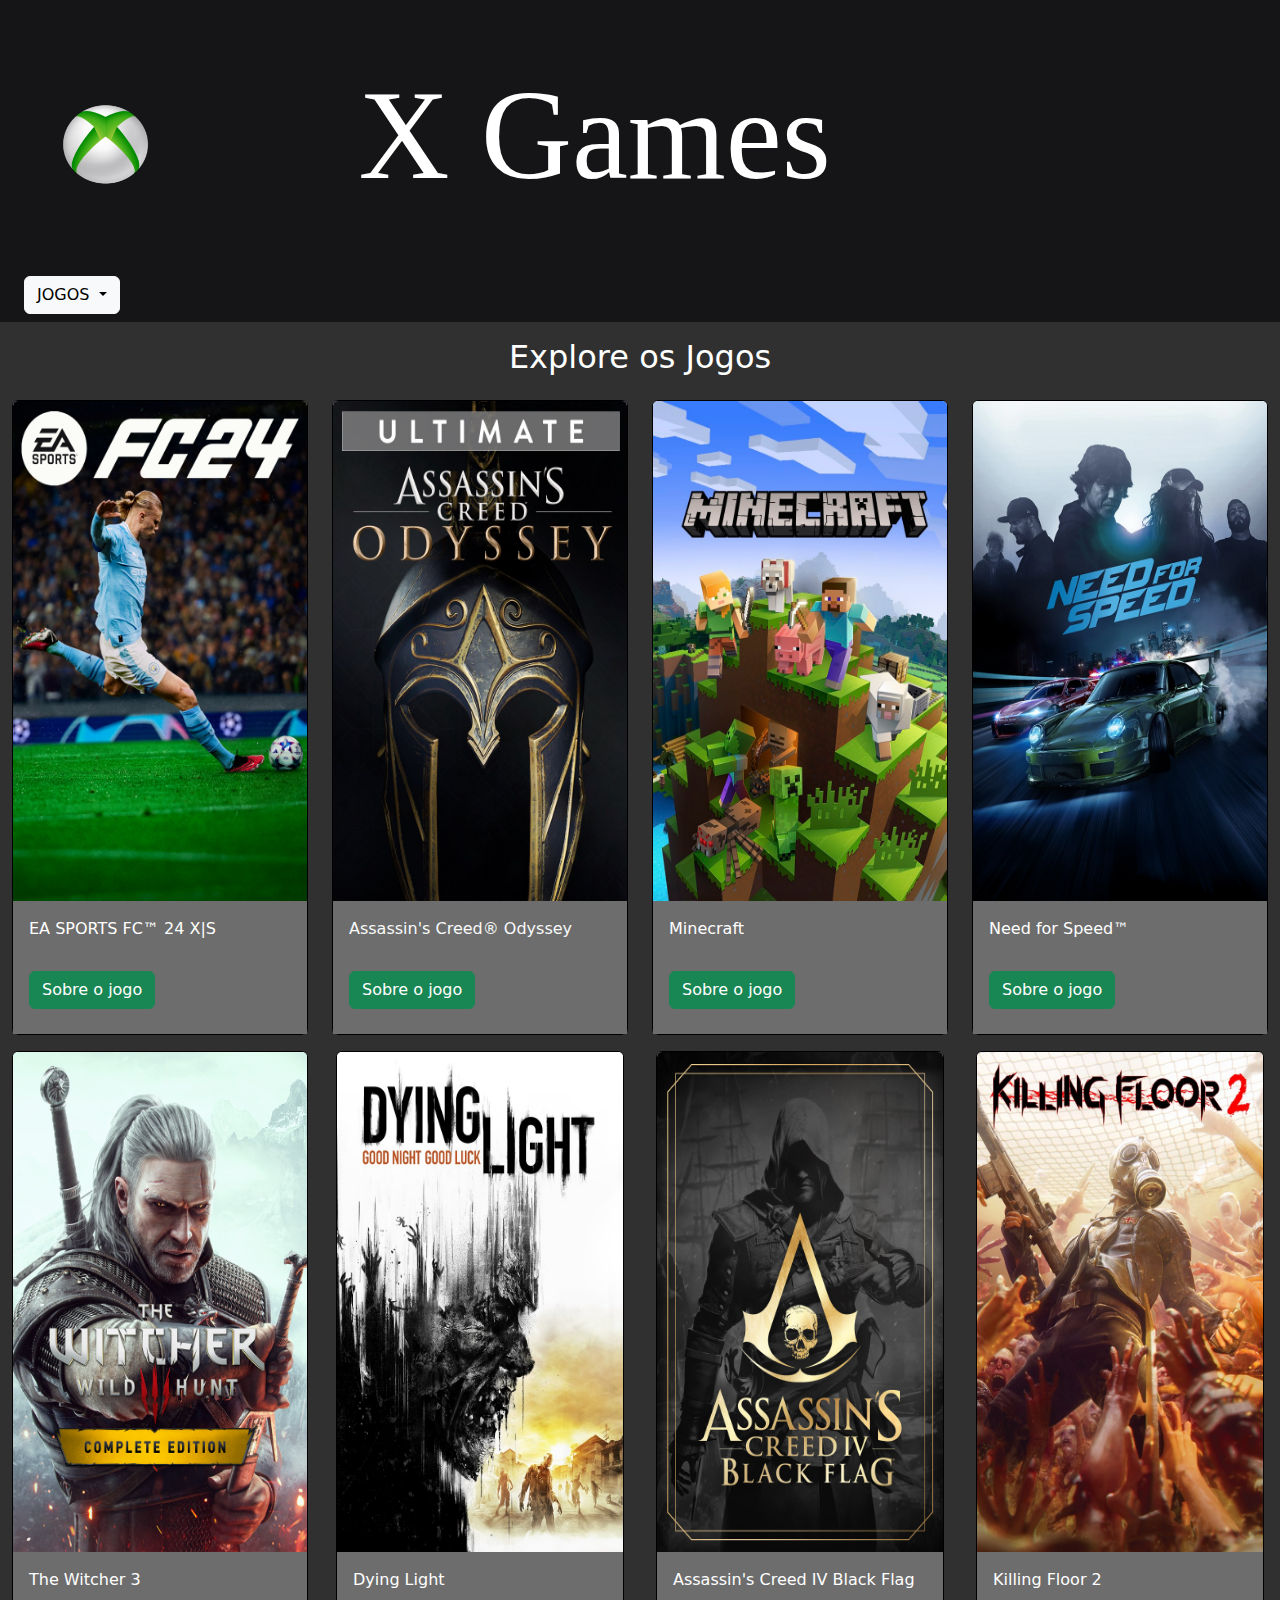
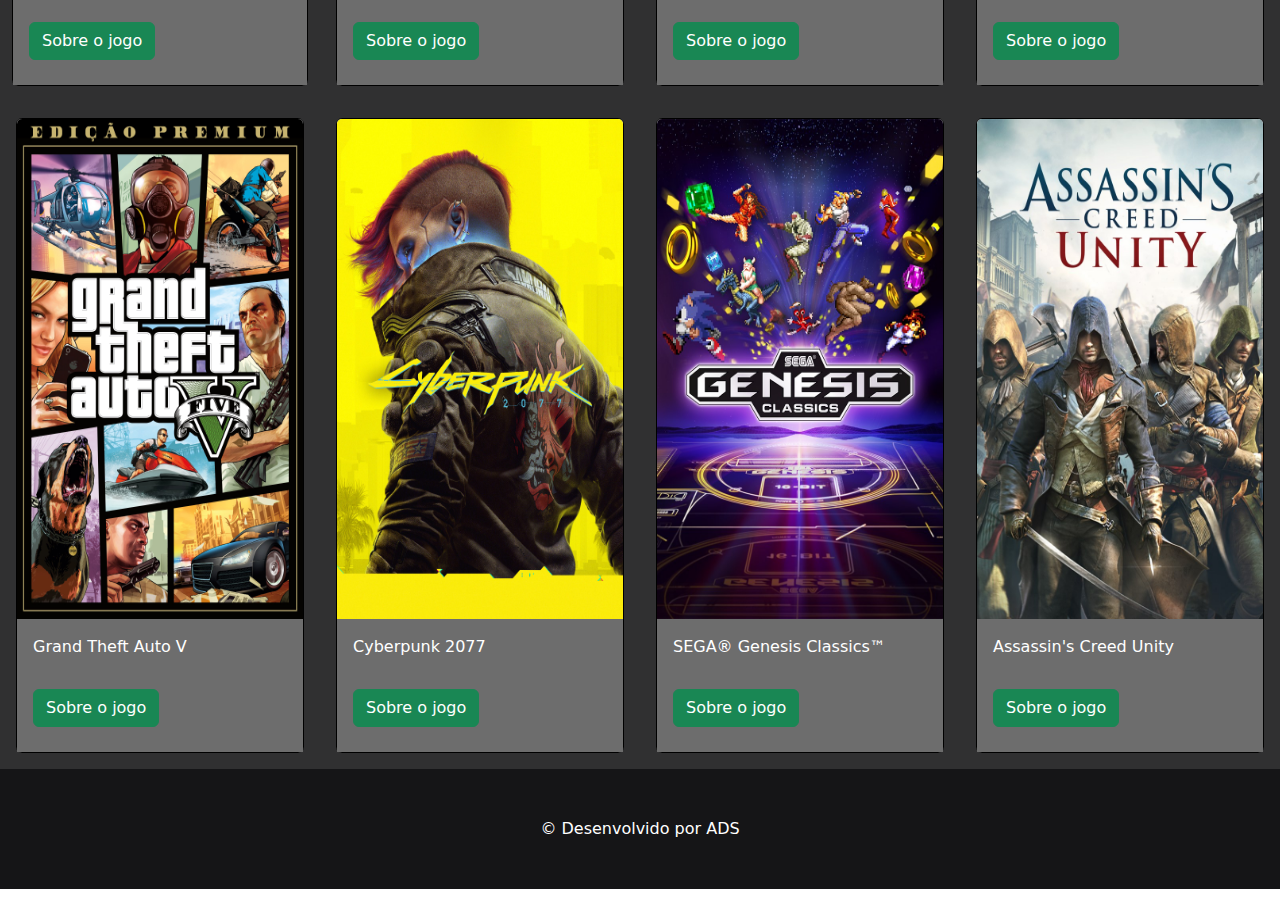
==== index.html @ 46e62c0b "X Games" ====
<!DOCTYPE html>
<html lang="pr-br">
<!-- Cards, dropdown, Carousel, Tooltip, -->
<head>
    <meta charset="UTF-8">
    <meta name="viewport" content="width=device-width, initial-scale=1.0">
    <title>X Games BR</title>
    <link href="https://cdn.jsdelivr.net/npm/bootstrap@5.3.3/dist/css/bootstrap.min.css" rel="stylesheet">
    <link rel="stylesheet" href="style.css">
</head>

<body>
    <header class="container-fluid row cinza-escuro ">
        <div class="col-2 pt-4">
            <img src="./logo xbox.png" id="xbox">
        </div>
        <div class="col-10 text-white">
            <h1 class="text-center" id="xgames">X Games</h1>
        </div>
        <div class="dropdown">
            <button type="button" class="btn btn-light dropdown-toggle mb-2 mt-2" data-bs-toggle="dropdown">
                JOGOS
            </button>
            <ul class="dropdown-menu">
                <li><a class="dropdown-item" href="FC24.html">FC 24</a></li>
                <li><a class="dropdown-item" href="Odyssey.html">Assassin´s Creed Odyssey</a></li>
                <li><a class="dropdown-item" href="mine.html">Minecraft</a></li>
                <li><a class="dropdown-item" href="need.html">Need for Speed™</a></li>
                <li><a class="dropdown-item" href="witcher.html">The Witcher 3</a></li>
                <li><a class="dropdown-item" href="dying.html">Dying Light</a></li>
                <li><a class="dropdown-item" href="black.html">Assassin's Creed IV Black Flag</a></li>
                <li><a class="dropdown-item" href="killing.html">Killing Floor 2</a></li>
                <li><a class="dropdown-item" href="gta.html">Grand Theft Auto V: Edição Premium</a></li>
                <li><a class="dropdown-item" href="cyber.html">Cyberpunk 2077</a></li>
                <li><a class="dropdown-item" href="sega.html">SEGA® Genesis Classics™</a></li>
                <li><a class="dropdown-item" href="unity.html">Assassin's Creed Unity</a></li>
                  
            </ul>
        </div>

    </header>
    <main class="w-100" style="background-color: #303031;">
        <h2 class="text-white text-center pt-3">
            Explore os Jogos
        </h2>
        <section class="row">
            <div class="col-sm-6 col-md-4 col-lg-3 mt-3">
                <div class="card" id="games">
                    <img class="card-img-top" src="img/apps.FC 24.b5be9148-05ab-41a0-af06-5a2e7e03d0f3"
                        alt="Card image">
                    <div class="card-body cinza" id="mine">
                        <p class="card-text text-white">EA SPORTS FC™ 24 X|S</p>
                        <a href="FC24.html" class="btn btn-success" data-bs-toggle="tooltip" title="Mais informações">Sobre o jogo</a>
                    </div>
                    
                </div>
            </div>
            <div class="col-sm-6 col-md-4 col-lg-3 mt-3">
                <div class="card" id="games">
                    <img class="card-img-top" src="./img/Assassin`s Creed.43cbad2a-6d82-46ab-b748-d4c4f1299cb5"
                        alt="Card image" id="odyssey">
                    <div class="card-body cinza" id="mine">
                        <p class="card-text text-light">
                            Assassin's Creed® Odyssey </p>
                        <a href="Odyssey.html" class="btn btn-success" data-bs-toggle="tooltip" title="Mais informações">Sobre o jogo</a>
                    </div>
                </div>
            </div>
            <div class="col-sm-6 col-md-4 col-lg-3 mt-3">
                <div class="card" id="games">
                    <img  class="card-img-top"
                        src="./img/Minecraft.b8233937-28f5-4fdf-a696-6ef666a6ff6e" alt="Card image">
                    <div class="card-body cinza" id="mine">
                        <p class="card-text text-white">
                            Minecraft</p>
                        <a href="mine.html" class="btn btn-success" data-bs-toggle="tooltip" title="Mais informações">Sobre o jogo</a>
                    </div>
                </div>
            </div>
            <div class="col-sm-6 col-md-4 col-lg-3 mt-3">
                <div class="card" id="games">
                    <img class="card-img-top"
                        src="./img/Need for Speed.5dc8877c-676e-4cd8-b12e-7d04448fec7a" alt="Card image">
                    <div class="card-body cinza" id="mine">
                        <p class="card-text text-white">
                            Need for Speed™</p>
                        <a href="need.html" class="btn btn-success" data-bs-toggle="tooltip" title="Mais informações">Sobre o jogo</a>
                    </div>
                </div>
            </div>
            <div class="col-sm-6 col-md-4 col-lg-3 mt-3">
                <div class="card" id="games">
                    <img class="card-img-top"
                        src="./img/The witcher.80ba72da-abfb-4af6-81f2-a443d12fb870" alt="Card image">
                    <div class="card-body cinza" id="mine">
                        <p class="card-text text-white">The Witcher 3</p>
                        <a href="witcher.html" class="btn btn-success" data-bs-toggle="tooltip" title="Mais informações">Sobre o jogo</a>
                    </div>
                </div>
            </div>
            <div class="col-sm-6 col-md-4 col-lg-3 p-3">
                <div class="card" id="games">
                    <img class="card-img-top"
                        src="./img/day.874ffd2d-23b2-4ad5-8627-6281fe7e8b60" alt="Card image">
                    <div class="card-body cinza" id="mine">
                        <p class="card-text text-white">
                            Dying Light</p>
                        <a href="dying.html" class="btn btn-success" data-bs-toggle="tooltip" title="Mais informações">Sobre o jogo</a>
                    </div>
                </div>
            </div>
            <div class="col-sm-6 col-md-4 col-lg-3 p-3">
                <div class="card" id="games">
                    <img class="card-img-top"
                        src="./img/black.c5643e1d-438b-41ce-8f03-d486a3ed85b6" alt="Card image">
                    <div class="card-body cinza" id="mine">
                        <p class="card-text text-white">Assassin's Creed IV Black Flag</p>
                        <a href="black.html" class="btn btn-success" data-bs-toggle="tooltip" title="Mais informações">Sobre o jogo</a>
                    </div>
                </div>
            </div>
            <div class="col-sm-6 col-md-4 col-lg-3 p-3">
                <div class="card" id="games">
                    <img class="card-img-top"
                        src="./img/kiling.f73d078b-e1dd-4441-9974-f2cce492dfe4" alt="Card image">
                    <div class="card-body cinza" id="mine">
                        <p class="card-text text-white">
                            Killing Floor 2</p>
                        <a href="killing.html" class="btn btn-success" data-bs-toggle="tooltip" title="Mais informações">Sobre o jogo</a>
                    </div>
                </div>
            </div>
            <div class="col-sm-6 col-md-4 col-lg-3 p-3">
                <div class="card" id="games">
                    <img class="card-img-top"
                        src="./img/GTA.c9aa48d1-63ab-4eb6-8839-eb6e41935837" alt="Card image">
                    <div class="card-body cinza" id="mine">
                        <p class="card-text text-white">
                            Grand Theft Auto V</p>
                        <a href="gta.html" class="btn btn-success" data-bs-toggle="tooltip" title="Mais informações">Sobre o jogo</a>
                    </div>
                </div>
            </div>
            <div class="col-sm-6 col-md-4 col-lg-3 p-3">
                <div class="card" id="games">
                    <img class="card-img-top"
                        src="./img/ciber.89bb995b-b066-4a53-9fe4-0260ce07e894" alt="Card image">
                    <div class="card-body cinza" id="mine">
                        <p class="card-text text-white">
                            Cyberpunk 2077</p>
                        <a href="cyber.html" class="btn btn-success" data-bs-toggle="tooltip" title="Mais informações">Sobre o jogo</a>
                    </div>
                </div>
            </div>
            <div class="col-sm-6 col-md-4 col-lg-3 p-3">
                <div class="card" id="games">
                    <img class="card-img-top"
                        src="./img/sega.6b2ec8da-04a1-4bbb-9c1f-1c3a9c2a9c6c" alt="Card image">
                    <div class="card-body cinza" id="mine">
                        <p class="card-text text-white">
                            SEGA® Genesis Classics™
                        </p>
                        <a href="sega.html" class="btn btn-success" data-bs-toggle="tooltip" title="Mais informações">Sobre o jogo</a>
                    </div>
                </div>
            </div>
            <div class="col-sm-6 col-md-4 col-lg-3 p-3">
                <div class="card" id="games">
                    <img class="card-img-top"
                        src="./img/unity.fc8b8b4a-70e0-4d84-a5c8-a91fd9773feb">
                    <div class="card-body cinza" id="mine">
                        <p class="card-text text-white">Assassin's Creed Unity</p>
                        <a href="unity.html" class="btn btn-success" data-bs-toggle="tooltip" title="Mais informações" alt="Card image">Sobre o jogo</a>
                    </div>
                </div>
            </div>


        </section>

    </main>

    <footer>
        <p class="cinza-escuro text-white text-center p-5">&copy; Desenvolvido por ADS </p>
    </footer>
    <script src="https://cdn.jsdelivr.net/npm/bootstrap@5.3.3/dist/js/bootstrap.bundle.min.js"></script>
    <script>
        var tooltipTriggerList = [].slice.call(document.querySelectorAll('[data-bs-toggle="tooltip"]'))
        var tooltipList = tooltipTriggerList.map(function (tooltipTriggerEl) {
          return new bootstrap.Tooltip(tooltipTriggerEl)
        })
        </script>
</body>

</html>
---- style.css ----
* {
    margin: 0;
    padding: 0;
}

body,
html {
    margin: 0;
    padding: 0;
    width: 100%;
    overflow-x: hidden;
}

main,
footer {
    width: 100%;
}

.row {
    margin-left: 0;
    margin-right: 0;
}
.carousel-inner img{
    height: 600px;
}

.carousel-control-prev,
.carousel-control-next {
    top: 50%;
    align-items: center;
}

#xbox {
    width: 100px;
    height: 110px;
    margin-top: 65px;
    margin-left: 30px;
}

.verde {
    background-color: #0f9206;
}

.cinza-escuro {
    background-color: #151517;
}

.cinza {
    background-color: #6d6d6d;
}

.text-green {
    color: #0f9206;
}

#mine {
    height: 133px;
}

#xgames {
    margin-top: 60px;
    padding-right: 300px;
    font-family: 'Times New Roman', Times, serif;
    font-size: 14vh;
    height: 200px;
}

#games {
    border: 1px solid black;
    transition: 0.3s;
    font-size: 40px;
}
#games img{
    height: 500px;
}
#games .card-text {
    font-size: 16px; 
}

#games:hover {
    text-decoration: underline;
    border: 1px solid white;
}

#botoes-nav {
    font-size: 20px;
    transition: 0.4s;
}

#botoes-nav:hover {
    font-size: 25px;
}

#odyssey img {
    height: 575px;
}


@media screen and (max-width: 768px) {
    #xgames {
        margin: 0;
        padding: 40px 0 0 0;
    }
    #xgames p{
        font-size: 20px;
    }
    #xbox{
        margin-top: 20px;
    }
    #botoes-nav {
        font-size: 0.9rem;
    }

    #games .card-text {
        font-size: 12px; 
    }
    #games img{
        height: 300px;
    }
    #botao-car{
        margin-top: 270px;
    }
    .carousel-inner img{
        height: 400px;
    }
}

@media screen and (max-width: 576px) {
    #xgames{
        font-size: 10vh;
        margin-top: 70px;
    }
    
    #xgames h1{

        margin: 0;
    }
    #xbox{
        width: 80px;
        height: 85px;
        margin-top: 85px;
        margin-bottom: 80px;

    }
    #odyssey img {
        height: 700px;
    }

    #games {
        width: 95%;
        padding: 0%;
        margin-left: 8px;
    }

    #botoes-nav {
        font-size: 0.9rem;
    }

    #mine {
        height: 120px;
    }
    #games .card-text {
        font-size: 12px; 
    }
    #botao-car{
        margin-top: 180px;
    }
    .carousel-inner img{
        height: 300px;
    }
    
}
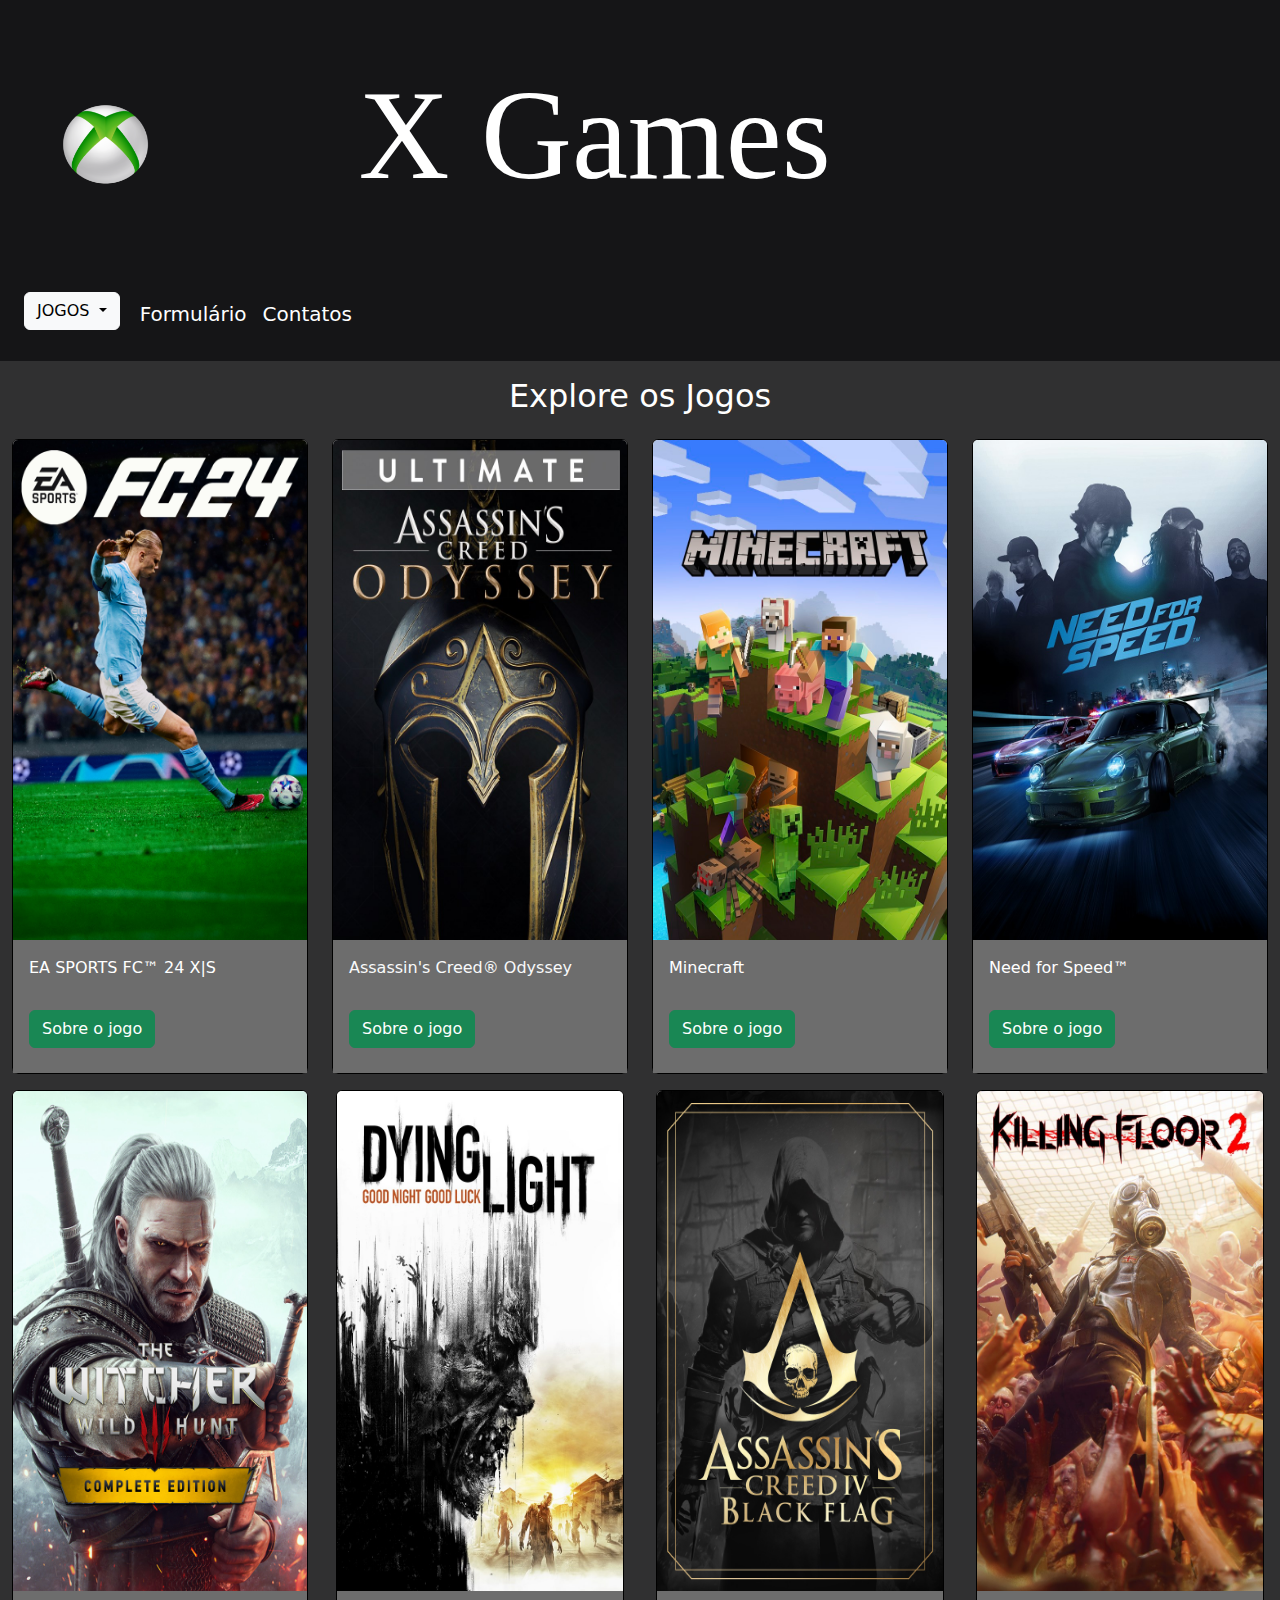
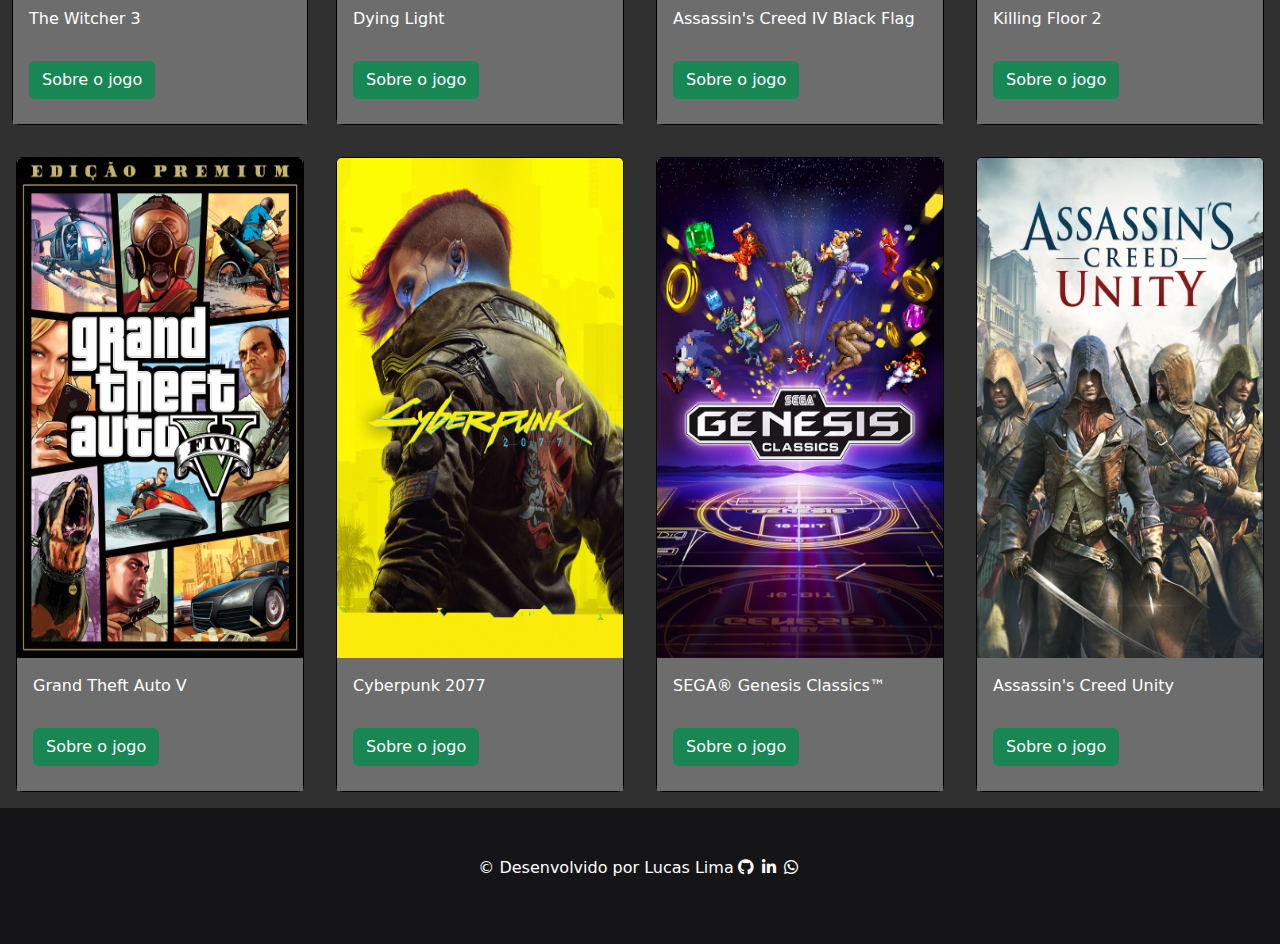
==== commit fdb72ad5: "Fiz ajustes nas setas dos carrosséis, e mudei fotos com resolução ruim" ====
--- a/index.html
+++ b/index.html
@@ -1,12 +1,14 @@
 <!DOCTYPE html>
 <html lang="pr-br">
 <!-- Cards, dropdown, Carousel, Tooltip, -->
+
 <head>
     <meta charset="UTF-8">
     <meta name="viewport" content="width=device-width, initial-scale=1.0">
     <title>X Games BR</title>
     <link href="https://cdn.jsdelivr.net/npm/bootstrap@5.3.3/dist/css/bootstrap.min.css" rel="stylesheet">
     <link rel="stylesheet" href="style.css">
+    <link rel="stylesheet" href="https://cdnjs.cloudflare.com/ajax/libs/font-awesome/6.5.1/css/all.min.css" />
 </head>
 
 <body>
@@ -17,26 +19,45 @@
         <div class="col-10 text-white">
             <h1 class="text-center" id="xgames">X Games</h1>
         </div>
-        <div class="dropdown">
-            <button type="button" class="btn btn-light dropdown-toggle mb-2 mt-2" data-bs-toggle="dropdown">
-                JOGOS
-            </button>
-            <ul class="dropdown-menu">
-                <li><a class="dropdown-item" href="FC24.html">FC 24</a></li>
-                <li><a class="dropdown-item" href="Odyssey.html">Assassin´s Creed Odyssey</a></li>
-                <li><a class="dropdown-item" href="mine.html">Minecraft</a></li>
-                <li><a class="dropdown-item" href="need.html">Need for Speed™</a></li>
-                <li><a class="dropdown-item" href="witcher.html">The Witcher 3</a></li>
-                <li><a class="dropdown-item" href="dying.html">Dying Light</a></li>
-                <li><a class="dropdown-item" href="black.html">Assassin's Creed IV Black Flag</a></li>
-                <li><a class="dropdown-item" href="killing.html">Killing Floor 2</a></li>
-                <li><a class="dropdown-item" href="gta.html">Grand Theft Auto V: Edição Premium</a></li>
-                <li><a class="dropdown-item" href="cyber.html">Cyberpunk 2077</a></li>
-                <li><a class="dropdown-item" href="sega.html">SEGA® Genesis Classics™</a></li>
-                <li><a class="dropdown-item" href="unity.html">Assassin's Creed Unity</a></li>
-                  
-            </ul>
+        <div class="d-flex">
+            <div class="dropdown ">
+                <button type="button" class="btn btn-light dropdown-toggle mb-2 mt-4" data-bs-toggle="dropdown">
+                    JOGOS
+                </button>
+                <ul class="dropdown-menu">
+                    <li><a class="dropdown-item" href="FC24.html">FC 24</a></li>
+                    <li><a class="dropdown-item" href="Odyssey.html">Assassin´s Creed Odyssey</a></li>
+                    <li><a class="dropdown-item" href="mine.html">Minecraft</a></li>
+                    <li><a class="dropdown-item" href="need.html">Need for Speed™</a></li>
+                    <li><a class="dropdown-item" href="witcher.html">The Witcher 3</a></li>
+                    <li><a class="dropdown-item" href="dying.html">Dying Light</a></li>
+                    <li><a class="dropdown-item" href="black.html">Assassin's Creed IV Black Flag</a></li>
+                    <li><a class="dropdown-item" href="killing.html">Killing Floor 2</a></li>
+                    <li><a class="dropdown-item" href="gta.html">Grand Theft Auto V: Edição Premium</a></li>
+                    <li><a class="dropdown-item" href="cyber.html">Cyberpunk 2077</a></li>
+                    <li><a class="dropdown-item" href="sega.html">SEGA® Genesis Classics™</a></li>
+                    <li><a class="dropdown-item" href="unity.html">Assassin's Creed Unity</a></li>
+                </ul>
+            </div>
+            <nav class="navbar navbar-expand-sm">
+                <div class="container-fluid cinza-escuro">
+                    <!-- Links -->
+                    <ul class="navbar-nav">
+                        <li class="nav-item">
+                            <a class="nav-link" href="form.html" id="botoes-nav">
+                                <p class="text-white ml-3" style="margin-top: 15px;">Formulário</p>
+                            </a>
+                        </li>
+                        <li class="nav-item">
+                            <a class="nav-link" href="#footer" id="botoes-nav">
+                                <p class="text-white ml-3" style="margin-top: 15px;">Contatos</p>
+                            </a>
+                        </li>
+                    </ul>
+                </div>
+            </nav>
         </div>
+
 
     </header>
     <main class="w-100" style="background-color: #303031;">
@@ -50,9 +71,10 @@
                         alt="Card image">
                     <div class="card-body cinza" id="mine">
                         <p class="card-text text-white">EA SPORTS FC™ 24 X|S</p>
-                        <a href="FC24.html" class="btn btn-success" data-bs-toggle="tooltip" title="Mais informações">Sobre o jogo</a>
-                    </div>
-                    
+                        <a href="FC24.html" class="btn btn-success" data-bs-toggle="tooltip"
+                            title="Mais informações">Sobre o jogo</a>
+                    </div>
+
                 </div>
             </div>
             <div class="col-sm-6 col-md-4 col-lg-3 mt-3">
@@ -62,115 +84,119 @@
                     <div class="card-body cinza" id="mine">
                         <p class="card-text text-light">
                             Assassin's Creed® Odyssey </p>
-                        <a href="Odyssey.html" class="btn btn-success" data-bs-toggle="tooltip" title="Mais informações">Sobre o jogo</a>
-                    </div>
-                </div>
-            </div>
-            <div class="col-sm-6 col-md-4 col-lg-3 mt-3">
-                <div class="card" id="games">
-                    <img  class="card-img-top"
-                        src="./img/Minecraft.b8233937-28f5-4fdf-a696-6ef666a6ff6e" alt="Card image">
+                        <a href="Odyssey.html" class="btn btn-success" data-bs-toggle="tooltip"
+                            title="Mais informações">Sobre o jogo</a>
+                    </div>
+                </div>
+            </div>
+            <div class="col-sm-6 col-md-4 col-lg-3 mt-3">
+                <div class="card" id="games">
+                    <img class="card-img-top" src="./img/Minecraft.b8233937-28f5-4fdf-a696-6ef666a6ff6e"
+                        alt="Card image">
                     <div class="card-body cinza" id="mine">
                         <p class="card-text text-white">
                             Minecraft</p>
-                        <a href="mine.html" class="btn btn-success" data-bs-toggle="tooltip" title="Mais informações">Sobre o jogo</a>
-                    </div>
-                </div>
-            </div>
-            <div class="col-sm-6 col-md-4 col-lg-3 mt-3">
-                <div class="card" id="games">
-                    <img class="card-img-top"
-                        src="./img/Need for Speed.5dc8877c-676e-4cd8-b12e-7d04448fec7a" alt="Card image">
+                        <a href="mine.html" class="btn btn-success" data-bs-toggle="tooltip"
+                            title="Mais informações">Sobre o jogo</a>
+                    </div>
+                </div>
+            </div>
+            <div class="col-sm-6 col-md-4 col-lg-3 mt-3">
+                <div class="card" id="games">
+                    <img class="card-img-top" src="./img/Need for Speed.5dc8877c-676e-4cd8-b12e-7d04448fec7a"
+                        alt="Card image">
                     <div class="card-body cinza" id="mine">
                         <p class="card-text text-white">
                             Need for Speed™</p>
-                        <a href="need.html" class="btn btn-success" data-bs-toggle="tooltip" title="Mais informações">Sobre o jogo</a>
-                    </div>
-                </div>
-            </div>
-            <div class="col-sm-6 col-md-4 col-lg-3 mt-3">
-                <div class="card" id="games">
-                    <img class="card-img-top"
-                        src="./img/The witcher.80ba72da-abfb-4af6-81f2-a443d12fb870" alt="Card image">
+                        <a href="need.html" class="btn btn-success" data-bs-toggle="tooltip"
+                            title="Mais informações">Sobre o jogo</a>
+                    </div>
+                </div>
+            </div>
+            <div class="col-sm-6 col-md-4 col-lg-3 mt-3">
+                <div class="card" id="games">
+                    <img class="card-img-top" src="./img/The witcher.80ba72da-abfb-4af6-81f2-a443d12fb870"
+                        alt="Card image">
                     <div class="card-body cinza" id="mine">
                         <p class="card-text text-white">The Witcher 3</p>
-                        <a href="witcher.html" class="btn btn-success" data-bs-toggle="tooltip" title="Mais informações">Sobre o jogo</a>
-                    </div>
-                </div>
-            </div>
-            <div class="col-sm-6 col-md-4 col-lg-3 p-3">
-                <div class="card" id="games">
-                    <img class="card-img-top"
-                        src="./img/day.874ffd2d-23b2-4ad5-8627-6281fe7e8b60" alt="Card image">
+                        <a href="witcher.html" class="btn btn-success" data-bs-toggle="tooltip"
+                            title="Mais informações">Sobre o jogo</a>
+                    </div>
+                </div>
+            </div>
+            <div class="col-sm-6 col-md-4 col-lg-3 p-3">
+                <div class="card" id="games">
+                    <img class="card-img-top" src="./img/day.874ffd2d-23b2-4ad5-8627-6281fe7e8b60" alt="Card image">
                     <div class="card-body cinza" id="mine">
                         <p class="card-text text-white">
                             Dying Light</p>
-                        <a href="dying.html" class="btn btn-success" data-bs-toggle="tooltip" title="Mais informações">Sobre o jogo</a>
-                    </div>
-                </div>
-            </div>
-            <div class="col-sm-6 col-md-4 col-lg-3 p-3">
-                <div class="card" id="games">
-                    <img class="card-img-top"
-                        src="./img/black.c5643e1d-438b-41ce-8f03-d486a3ed85b6" alt="Card image">
+                        <a href="dying.html" class="btn btn-success" data-bs-toggle="tooltip"
+                            title="Mais informações">Sobre o jogo</a>
+                    </div>
+                </div>
+            </div>
+            <div class="col-sm-6 col-md-4 col-lg-3 p-3">
+                <div class="card" id="games">
+                    <img class="card-img-top" src="./img/black.c5643e1d-438b-41ce-8f03-d486a3ed85b6" alt="Card image">
                     <div class="card-body cinza" id="mine">
                         <p class="card-text text-white">Assassin's Creed IV Black Flag</p>
-                        <a href="black.html" class="btn btn-success" data-bs-toggle="tooltip" title="Mais informações">Sobre o jogo</a>
-                    </div>
-                </div>
-            </div>
-            <div class="col-sm-6 col-md-4 col-lg-3 p-3">
-                <div class="card" id="games">
-                    <img class="card-img-top"
-                        src="./img/kiling.f73d078b-e1dd-4441-9974-f2cce492dfe4" alt="Card image">
+                        <a href="black.html" class="btn btn-success" data-bs-toggle="tooltip"
+                            title="Mais informações">Sobre o jogo</a>
+                    </div>
+                </div>
+            </div>
+            <div class="col-sm-6 col-md-4 col-lg-3 p-3">
+                <div class="card" id="games">
+                    <img class="card-img-top" src="./img/kiling.f73d078b-e1dd-4441-9974-f2cce492dfe4" alt="Card image">
                     <div class="card-body cinza" id="mine">
                         <p class="card-text text-white">
                             Killing Floor 2</p>
-                        <a href="killing.html" class="btn btn-success" data-bs-toggle="tooltip" title="Mais informações">Sobre o jogo</a>
-                    </div>
-                </div>
-            </div>
-            <div class="col-sm-6 col-md-4 col-lg-3 p-3">
-                <div class="card" id="games">
-                    <img class="card-img-top"
-                        src="./img/GTA.c9aa48d1-63ab-4eb6-8839-eb6e41935837" alt="Card image">
+                        <a href="killing.html" class="btn btn-success" data-bs-toggle="tooltip"
+                            title="Mais informações">Sobre o jogo</a>
+                    </div>
+                </div>
+            </div>
+            <div class="col-sm-6 col-md-4 col-lg-3 p-3">
+                <div class="card" id="games">
+                    <img class="card-img-top" src="./img/GTA.c9aa48d1-63ab-4eb6-8839-eb6e41935837" alt="Card image">
                     <div class="card-body cinza" id="mine">
                         <p class="card-text text-white">
                             Grand Theft Auto V</p>
-                        <a href="gta.html" class="btn btn-success" data-bs-toggle="tooltip" title="Mais informações">Sobre o jogo</a>
-                    </div>
-                </div>
-            </div>
-            <div class="col-sm-6 col-md-4 col-lg-3 p-3">
-                <div class="card" id="games">
-                    <img class="card-img-top"
-                        src="./img/ciber.89bb995b-b066-4a53-9fe4-0260ce07e894" alt="Card image">
+                        <a href="gta.html" class="btn btn-success" data-bs-toggle="tooltip"
+                            title="Mais informações">Sobre o jogo</a>
+                    </div>
+                </div>
+            </div>
+            <div class="col-sm-6 col-md-4 col-lg-3 p-3">
+                <div class="card" id="games">
+                    <img class="card-img-top" src="./img/ciber.89bb995b-b066-4a53-9fe4-0260ce07e894" alt="Card image">
                     <div class="card-body cinza" id="mine">
                         <p class="card-text text-white">
                             Cyberpunk 2077</p>
-                        <a href="cyber.html" class="btn btn-success" data-bs-toggle="tooltip" title="Mais informações">Sobre o jogo</a>
-                    </div>
-                </div>
-            </div>
-            <div class="col-sm-6 col-md-4 col-lg-3 p-3">
-                <div class="card" id="games">
-                    <img class="card-img-top"
-                        src="./img/sega.6b2ec8da-04a1-4bbb-9c1f-1c3a9c2a9c6c" alt="Card image">
+                        <a href="cyber.html" class="btn btn-success" data-bs-toggle="tooltip"
+                            title="Mais informações">Sobre o jogo</a>
+                    </div>
+                </div>
+            </div>
+            <div class="col-sm-6 col-md-4 col-lg-3 p-3">
+                <div class="card" id="games">
+                    <img class="card-img-top" src="./img/sega.6b2ec8da-04a1-4bbb-9c1f-1c3a9c2a9c6c" alt="Card image">
                     <div class="card-body cinza" id="mine">
                         <p class="card-text text-white">
                             SEGA® Genesis Classics™
                         </p>
-                        <a href="sega.html" class="btn btn-success" data-bs-toggle="tooltip" title="Mais informações">Sobre o jogo</a>
-                    </div>
-                </div>
-            </div>
-            <div class="col-sm-6 col-md-4 col-lg-3 p-3">
-                <div class="card" id="games">
-                    <img class="card-img-top"
-                        src="./img/unity.fc8b8b4a-70e0-4d84-a5c8-a91fd9773feb">
+                        <a href="sega.html" class="btn btn-success" data-bs-toggle="tooltip"
+                            title="Mais informações">Sobre o jogo</a>
+                    </div>
+                </div>
+            </div>
+            <div class="col-sm-6 col-md-4 col-lg-3 p-3">
+                <div class="card" id="games">
+                    <img class="card-img-top" src="./img/unity.fc8b8b4a-70e0-4d84-a5c8-a91fd9773feb">
                     <div class="card-body cinza" id="mine">
                         <p class="card-text text-white">Assassin's Creed Unity</p>
-                        <a href="unity.html" class="btn btn-success" data-bs-toggle="tooltip" title="Mais informações" alt="Card image">Sobre o jogo</a>
+                        <a href="unity.html" class="btn btn-success" data-bs-toggle="tooltip" title="Mais informações"
+                            alt="Card image">Sobre o jogo</a>
                     </div>
                 </div>
             </div>
@@ -180,16 +206,19 @@
 
     </main>
 
-    <footer>
-        <p class="cinza-escuro text-white text-center p-5">&copy; Desenvolvido por ADS </p>
+    <footer class="d-flex cinza-escuro text-white p-5 justify-content-center" id="footer">
+        <p class="text-center">&copy; Desenvolvido por Lucas Lima </p>
+        <a class="mx-1" href="https://github.com/Lucas-ddlima3552" style="color: white;"><i class="fa-brands fa-github"></i></a>
+        <a class="mx-1" href="https://www.linkedin.com/in/lucas-daitx-de-lima-lucas-05111328a/" style="color: white;"><i class="fa-brands fa-linkedin-in"></i></a>
+        <a class="mx-1" href="https://wa.link/vaohwh"><i class="fa-brands fa-whatsapp" style="color: white;"></i></a>
     </footer>
     <script src="https://cdn.jsdelivr.net/npm/bootstrap@5.3.3/dist/js/bootstrap.bundle.min.js"></script>
     <script>
         var tooltipTriggerList = [].slice.call(document.querySelectorAll('[data-bs-toggle="tooltip"]'))
         var tooltipList = tooltipTriggerList.map(function (tooltipTriggerEl) {
-          return new bootstrap.Tooltip(tooltipTriggerEl)
+            return new bootstrap.Tooltip(tooltipTriggerEl)
         })
-        </script>
+    </script>
 </body>
 
 </html>